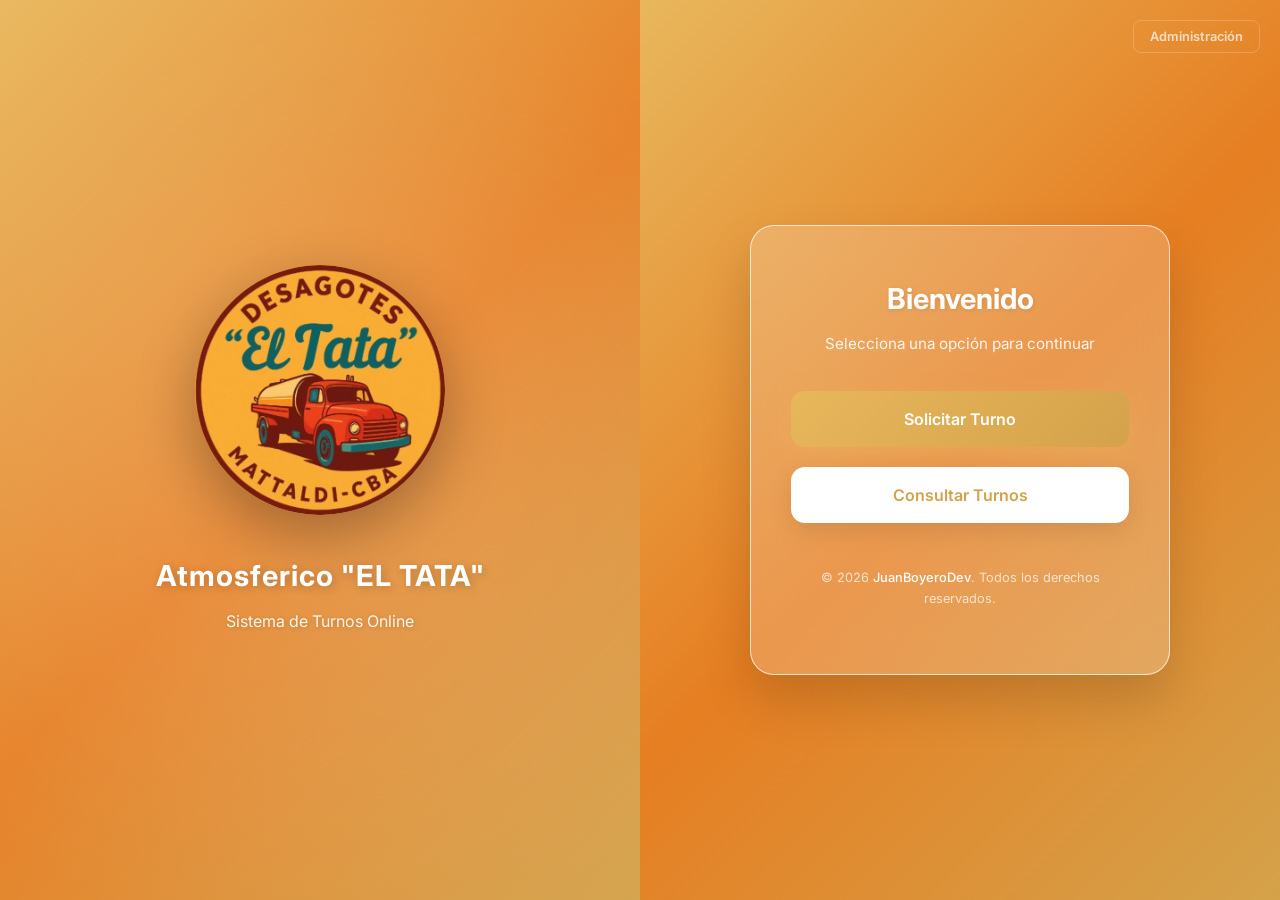
==== HTML/admin.html @ 3432a6a5 "feat: panel de administración con gestión de turnos y tarifas dinámicas- Crear admin.html con tabla " ====
<!DOCTYPE html>
<html lang="es">
<head>
    <meta charset="UTF-8">
    <meta name="viewport" content="width=device-width, initial-scale=1.0">
    <title>Panel de Administración</title>
    <link rel="stylesheet" href="../CSS/styles.css">
</head>
<body>
    <div class="main-container">
        <div class="left-panel">
            <div class="logo-container">
                <img src="../images/logoCirculo.png" alt="Logo Atmosferico EL TATA">
                <h1 class="brand-name">Atmosferico "EL TATA"</h1>
                <p class="brand-tagline">Panel de Administración</p>
            </div>
        </div>
        <div class="right-panel">
            <div class="glass-card">
                <h2>Gestionar Turnos</h2>
                <p class="subtitle">Seleccioná una localidad para ver los turnos</p>

                <div class="form-group">
                    <select id="localidad-select">
                        <option value="" disabled selected>Seleccionar Localidad</option>
                        <option value="Mattaldi">Mattaldi</option>
                        <option value="Jovita">Jovita</option>
                    </select>
                    <label for="localidad-select">Localidad:</label>
                </div>

                <div id="tabla-container" style="display: none;">
                    <table class="turnos-table">
                        <thead>
                            <tr>
                                <th>Nombre</th>
                                <th>Dirección</th>
                                <th>Teléfono</th>
                                <th>Acción</th>
                            </tr>
                        </thead>
                        <tbody id="turnos-body">
                        </tbody>
                    </table>
                </div>

                <div class="btn-home">
                    <button class="btn" onclick="window.location.href='index.html'">Volver al Inicio</button>
                </div>
            </div>
        </div>
    </div>

    <!-- Modal para registrar trabajo -->
    <div id="modal-trabajo" class="modal-overlay">
        <div class="modal-card glass-card">
            <h2>Registrar Trabajo</h2>
            <p class="subtitle" id="modal-info"></p>

            <div class="form-group">
                <label id="label-tarifa-aros">Costo Aros: -</label>
            </div>
            <div class="form-group">
                <label id="label-tarifa-tanques">Costo Tanques: -</label>
            </div>

            <div class="form-group">
                <input type="number" id="cantidad-aros" min="0" value="0">
                <label for="cantidad-aros">Cantidad de Aros:</label>
            </div>

            <div class="form-group">
                <input type="number" id="cantidad-tanques" min="0" value="0">
                <label for="cantidad-tanques">Cantidad de Tanques:</label>
            </div>

            <p class="total-label" id="total-cost">Total: $0</p>

            <button class="btn-submit" id="confirmar-trabajo">Confirmar y Marcar Completado</button>
            <button class="btn" style="margin-top: 10px;" onclick="document.getElementById('modal-trabajo').style.display='none'">Cancelar</button>
        </div>
    </div>

    <!-- Modal de éxito -->
    <div id="modal-exito" class="modal-overlay">
        <div class="modal-card glass-card">
            <h2>Trabajo Registrado</h2>
            <p class="subtitle">El turno fue marcado como completado exitosamente.</p>
            <button class="btn-submit" onclick="window.location.reload()">Entendido</button>
        </div>
    </div>

    <script>
    if (!sessionStorage.getItem("adminAuth")) {
        window.location.href = "index.html";
    }
    </script>
    <script src="../JS/admin.js"></script>
</body>
</html>
---- CSS/styles.css ----
@import url('https://fonts.googleapis.com/css2?family=Inter:wght@300;400;500;600;700&display=swap');

:root {
  --dorado: #E8B75C;
  --dorado-oscuro: #d4a24a;
  --dorado-claro: #f0c874;
  --naranja: #e67e22;
  --naranja-oscuro: #d35400;
  --blanco: #ffffff;
  --blanco-90: rgba(255, 255, 255, 0.9);
  --blanco-70: rgba(255, 255, 255, 0.7);
  --blanco-20: rgba(255, 255, 255, 0.2);
  --texto: #2d3748;
  --texto-claro: #718096;
  --sombra: rgba(0, 0, 0, 0.1);
}

* {
  margin: 0;
  padding: 0;
  box-sizing: border-box;
}

html, body {
  height: 100%;
  font-family: 'Inter', sans-serif;
}

body {
  color: var(--texto);
  line-height: 1.6;
}

/* Animations */
@keyframes fadeIn {
  from { opacity: 0; transform: translateY(20px); }
  to { opacity: 1; transform: translateY(0); }
}

@keyframes fadeInLeft {
  from { opacity: 0; transform: translateX(-30px); }
  to { opacity: 1; transform: translateX(0); }
}

@keyframes fadeInRight {
  from { opacity: 0; transform: translateX(30px); }
  to { opacity: 1; transform: translateX(0); }
}

@keyframes float {
  0%, 100% { transform: translateY(0); }
  50% { transform: translateY(-10px); }
}

@keyframes shimmer {
  0% { background-position: -200% 0; }
  100% { background-position: 200% 0; }
}

/* Main Container - Split Layout */
.main-container {
  display: flex;
  min-height: 100vh;
  width: 100%;
}

/* Left Panel - Brand */
.left-panel {
  flex: 1;
  background: linear-gradient(135deg, var(--dorado) 0%, var(--naranja) 50%, var(--dorado-oscuro) 100%);
  display: flex;
  flex-direction: column;
  justify-content: center;
  align-items: center;
  padding: 40px;
  position: relative;
  overflow: hidden;
}

.left-panel::before {
  content: '';
  position: absolute;
  top: -50%;
  left: -50%;
  width: 200%;
  height: 200%;
  background: radial-gradient(circle, rgba(255,255,255,0.1) 0%, transparent 70%);
  animation: float 6s ease-in-out infinite;
}

.left-panel::after {
  content: '';
  position: absolute;
  bottom: -30%;
  right: -30%;
  width: 150%;
  height: 150%;
  background: radial-gradient(circle, rgba(255,255,255,0.08) 0%, transparent 60%);
  animation: float 8s ease-in-out infinite reverse;
}

.logo-container {
  position: relative;
  z-index: 1;
  text-align: center;
  animation: fadeInLeft 1s ease-out;
}

.logo-container img {
  width: 250px;
  height: 250px;
  border-radius: 50%;
  box-shadow: 0 20px 60px rgba(0, 0, 0, 0.3);
  animation: float 4s ease-in-out infinite;
  transition: transform 0.4s ease, box-shadow 0.4s ease;
}

.logo-container img:hover {
  transform: scale(1.08) rotate(5deg);
  box-shadow: 0 25px 70px rgba(0, 0, 0, 0.4);
}

.brand-name {
  margin-top: 30px;
  font-size: 1.8rem;
  font-weight: 700;
  color: var(--blanco);
  text-shadow: 2px 2px 10px rgba(0, 0, 0, 0.2);
  letter-spacing: 1px;
}

.brand-tagline {
  margin-top: 10px;
  font-size: 1rem;
  font-weight: 400;
  color: var(--blanco-90);
  text-shadow: 1px 1px 5px rgba(0, 0, 0, 0.15);
}

/* Right Panel - Glassmorphism */
.right-panel {
  flex: 1;
  background: linear-gradient(135deg, var(--dorado) 0%, var(--naranja) 50%, var(--dorado-oscuro) 100%);
  display: flex;
  justify-content: center;
  align-items: center;
  padding: 40px;
  position: relative;
}

.glass-card {
  width: 100%;
  max-width: 420px;
  padding: 50px 40px;
  background: var(--blanco-20);
  backdrop-filter: blur(20px);
  -webkit-backdrop-filter: blur(20px);
  border-radius: 24px;
  border: 1px solid var(--blanco-70);
  box-shadow: 0 25px 50px rgba(0, 0, 0, 0.15);
  animation: fadeInRight 1s ease-out 0.3s backwards;
}

.glass-card h2 {
  font-size: 1.8rem;
  font-weight: 700;
  color: var(--blanco);
  text-align: center;
  margin-bottom: 10px;
  text-shadow: 1px 1px 5px rgba(0, 0, 0, 0.1);
}

.glass-card .subtitle {
  font-size: 0.95rem;
  color: var(--blanco-90);
  text-align: center;
  margin-bottom: 35px;
}

/* Buttons */
.btn-group {
  display: flex;
  flex-direction: column;
  gap: 20px;
}

.btn {
  display: block;
  width: 100%;
  padding: 18px 30px;
  font-size: 1rem;
  font-weight: 600;
  font-family: 'Inter', sans-serif;
  color: var(--dorado-oscuro);
  background: var(--blanco);
  border: none;
  border-radius: 14px;
  cursor: pointer;
  box-shadow: 0 8px 25px rgba(0, 0, 0, 0.1);
  transition: all 0.3s ease;
  position: relative;
  overflow: hidden;
  text-decoration: none;
  text-align: center;
}

.btn::before {
  content: '';
  position: absolute;
  top: 0;
  left: -100%;
  width: 100%;
  height: 100%;
  background: linear-gradient(90deg, transparent, rgba(232, 183, 92, 0.3), transparent);
  transition: left 0.5s ease;
}

.btn:hover {
  transform: translateY(-4px);
  box-shadow: 0 12px 35px rgba(0, 0, 0, 0.2);
  background: linear-gradient(135deg, var(--dorado), var(--dorado-claro));
  color: var(--blanco);
}

.btn:hover::before {
  left: 100%;
}

.btn:active {
  transform: translateY(-2px);
  box-shadow: 0 6px 20px rgba(0, 0, 0, 0.15);
}

.btn-primary {
  background: linear-gradient(135deg, var(--dorado), var(--dorado-oscuro));
  color: var(--blanco);
  box-shadow: 0 8px 25px rgba(232, 183, 92, 0.4);
}

.btn-primary:hover {
  background: linear-gradient(135deg, var(--dorado-claro), var(--dorado));
  box-shadow: 0 12px 35px rgba(232, 183, 92, 0.5);
}

 

/* Form Styles */
.form-group {
  position: relative;
  margin-bottom: 25px;
  text-align: left;
}

.form-group label {
  position: absolute;
  top: 50%;
  left: 18px;
  transform: translateY(-50%);
  font-size: 1rem;
  color: var(--blanco-70);
  pointer-events: none;
  transition: all 0.3s ease;
  background: transparent;
  padding: 0 8px;
}

.form-group input:focus + label,
.form-group input:not(:placeholder-shown) + label {
  top: -10px;
  left: 14px;
  font-size: 0.8rem;
  color: var(--blanco);
  background: linear-gradient(135deg, var(--dorado), var(--naranja));
  font-weight: 500;
  border-radius: 4px;
}

.form-group input {
  width: 100%;
  padding: 16px 18px;
  font-size: 1rem;
  font-family: 'Inter', sans-serif;
  border: 2px solid var(--blanco-20);
  border-radius: 12px;
  background: var(--blanco-20);
  color: var(--blanco);
  transition: all 0.3s ease;
  outline: none;
}

.form-group input::placeholder {
  color: transparent;
}

.form-group input:focus {
  border-color: var(--blanco-70);
  background: rgba(255, 255, 255, 0.25);
  box-shadow: 0 0 0 4px rgba(255, 255, 255, 0.1);
}

.form-group input::placeholder {
  color: var(--blanco-70);
}

/* Select Styles */
.form-group select {
  width: 100%;
  padding: 16px 18px;
  font-size: 1rem;
  font-family: 'Inter', sans-serif;
  border: 2px solid var(--blanco-20);
  border-radius: 12px;
  background: var(--blanco-20);
  color: var(--blanco);
  transition: all 0.3s ease;
  outline: none;
  cursor: pointer;
  appearance: none;
  -webkit-appearance: none;
  -moz-appearance: none;
  background-image: url("data:image/svg+xml,%3Csvg xmlns='http://www.w3.org/2000/svg' width='24' height='24' viewBox='0 0 24 24' fill='none' stroke='white' stroke-width='2' stroke-linecap='round' stroke-linejoin='round'%3E%3Cpolyline points='6 9 12 15 18 9'%3E%3C/polyline%3E%3C/svg%3E");
  background-repeat: no-repeat;
  background-position: right 15px center;
  background-size: 18px;
}

.form-group select:focus {
  border-color: var(--blanco-70);
  background-color: rgba(255, 255, 255, 0.25);
  box-shadow: 0 0 0 4px rgba(255, 255, 255, 0.1);
}

.form-group select option {
  background: var(--dorado-claro);
  color: var(--texto);
  padding: 12px;
}

.form-group select:hover {
  border-color: var(--blanco-70);
}

.form-group label {
  position: absolute;
  top: -10px;
  left: 14px;
  font-size: 0.8rem;
  color: var(--blanco);
  background: linear-gradient(135deg, var(--dorado), var(--naranja));
  font-weight: 500;
  border-radius: 4px;
  padding: 0 8px;
  pointer-events: none;
  transition: all 0.3s ease;
}

/* Submit Button */
.btn-submit {
  width: 100%;
  padding: 16px;
  font-size: 1rem;
  font-weight: 600;
  font-family: 'Inter', sans-serif;
  color: var(--dorado-oscuro);
  background: var(--blanco);
  border: none;
  border-radius: 12px;
  cursor: pointer;
  box-shadow: 0 8px 25px rgba(0, 0, 0, 0.1);
  transition: all 0.3s ease;
  margin-top: 10px;
}

.btn-submit:hover {
  transform: translateY(-3px);
  box-shadow: 0 12px 35px rgba(0, 0, 0, 0.2);
  background: linear-gradient(135deg, var(--dorado), var(--dorado-claro));
  color: var(--blanco);
}

.btn-submit:active {
  transform: translateY(-1px);
}

/* Home Button */
.btn-home {
  margin-top: 20px;
}

.btn-home .btn {
  background: transparent;
  color: var(--blanco);
  border: 2px solid var(--blanco-70);
  box-shadow: none;
}

.btn-home .btn:hover {
  background: var(--blanco-20);
  border-color: var(--blanco);
  box-shadow: 0 8px 25px rgba(0, 0, 0, 0.1);
}

/* Copyright */
.copyright {
  text-align: center;
  padding: 15px;
  margin-top: 30px;
  animation: fadeIn 1s ease-out 0.8s backwards;
}

.copyright h6 {
  font-size: 0.8rem;
  font-weight: 400;
  color: var(--blanco-70);
}

.copyright a {
  color: var(--blanco);
  text-decoration: none;
  font-weight: 500;
  transition: color 0.3s ease;
}

.copyright a:hover {
  color: var(--dorado);
  text-decoration: underline;
}

/* Botón Administración */
.btn-admin {
  position: absolute;
  top: 20px;
  right: 20px;
  padding: 8px 16px;
  font-size: 0.8rem;
  font-weight: 600;
  font-family: 'Inter', sans-serif;
  color: var(--blanco-70);
  background: transparent;
  border: 1px solid var(--blanco-20);
  border-radius: 8px;
  cursor: pointer;
  transition: all 0.3s ease;
  z-index: 10;
}

.btn-admin:hover {
  color: var(--blanco);
  border-color: var(--blanco-70);
  background: var(--blanco-20);
}

/* Modal */
.modal-overlay {
  display: none;
  position: fixed;
  top: 0;
  left: 0;
  width: 100%;
  height: 100%;
  background: rgba(0, 0, 0, 0.5);
  backdrop-filter: blur(5px);
  -webkit-backdrop-filter: blur(5px);
  justify-content: center;
  align-items: center;
  z-index: 1000;
  animation: fadeIn 0.3s ease-out;
}

.modal-overlay .modal-card {
  max-width: 400px;
  padding: 40px 35px;
}

.modal-overlay h2 {
  color: var(--dorado);
}

.modal-overlay .subtitle {
  color: var(--blanco-90);
  font-size: 0.95rem;
}

/* Tabla de turnos */
.turnos-table {
  width: 100%;
  border-collapse: collapse;
  margin-top: 20px;
}

.turnos-table th,
.turnos-table td {
  padding: 12px 8px;
  text-align: left;
  color: var(--blanco);
  border-bottom: 1px solid var(--blanco-20);
  font-size: 0.85rem;
}

.turnos-table th {
  font-weight: 600;
  color: var(--dorado);
  border-bottom: 2px solid var(--dorado);
}

.turnos-table tr:hover {
  background: var(--blanco-20);
}

.btn-completar {
  padding: 6px 14px;
  font-size: 0.8rem;
  font-weight: 600;
  font-family: 'Inter', sans-serif;
  color: var(--blanco);
  background: linear-gradient(135deg, var(--dorado), var(--naranja));
  border: none;
  border-radius: 8px;
  cursor: pointer;
  transition: all 0.3s ease;
}

.btn-completar:hover {
  transform: translateY(-2px);
  box-shadow: 0 6px 20px rgba(232, 183, 92, 0.4);
}

.total-label {
  font-size: 1.2rem;
  font-weight: 700;
  color: var(--dorado);
  text-align: center;
  margin: 20px 0;
}

/* Responsive - Tablet */
@media (max-width: 1024px) {
  .main-container {
    flex-direction: column;
  }

  .left-panel {
    min-height: 40vh;
    padding: 30px;
  }

  .logo-container img {
    width: 180px;
    height: 180px;
  }

  .brand-name {
    font-size: 1.5rem;
  }

  .right-panel {
    min-height: 60vh;
    padding: 30px;
  }

  .glass-card {
    padding: 40px 30px;
  }
}

/* Responsive - Mobile */
@media (max-width: 600px) {
  .left-panel {
    min-height: 35vh;
    padding: 25px 20px;
  }
  
  .logo-container img {
    width: 140px;
    height: 140px;
  }

  .brand-name {
    font-size: 1.3rem;
    margin-top: 20px;
    font-style: Monserrat, sans-serif;
  }

  .brand-tagline {
    font-size: 0.85rem;
  }

  .right-panel {
    min-height: 65vh;
    padding: 25px 15px;
  }

  .glass-card {
    padding: 30px 20px;
    border-radius: 20px;
  }

  .glass-card h2 {
    font-size: 1.5rem;
  }

  .btn {
    padding: 15px 25px;
    font-size: 0.95rem;
  }
}
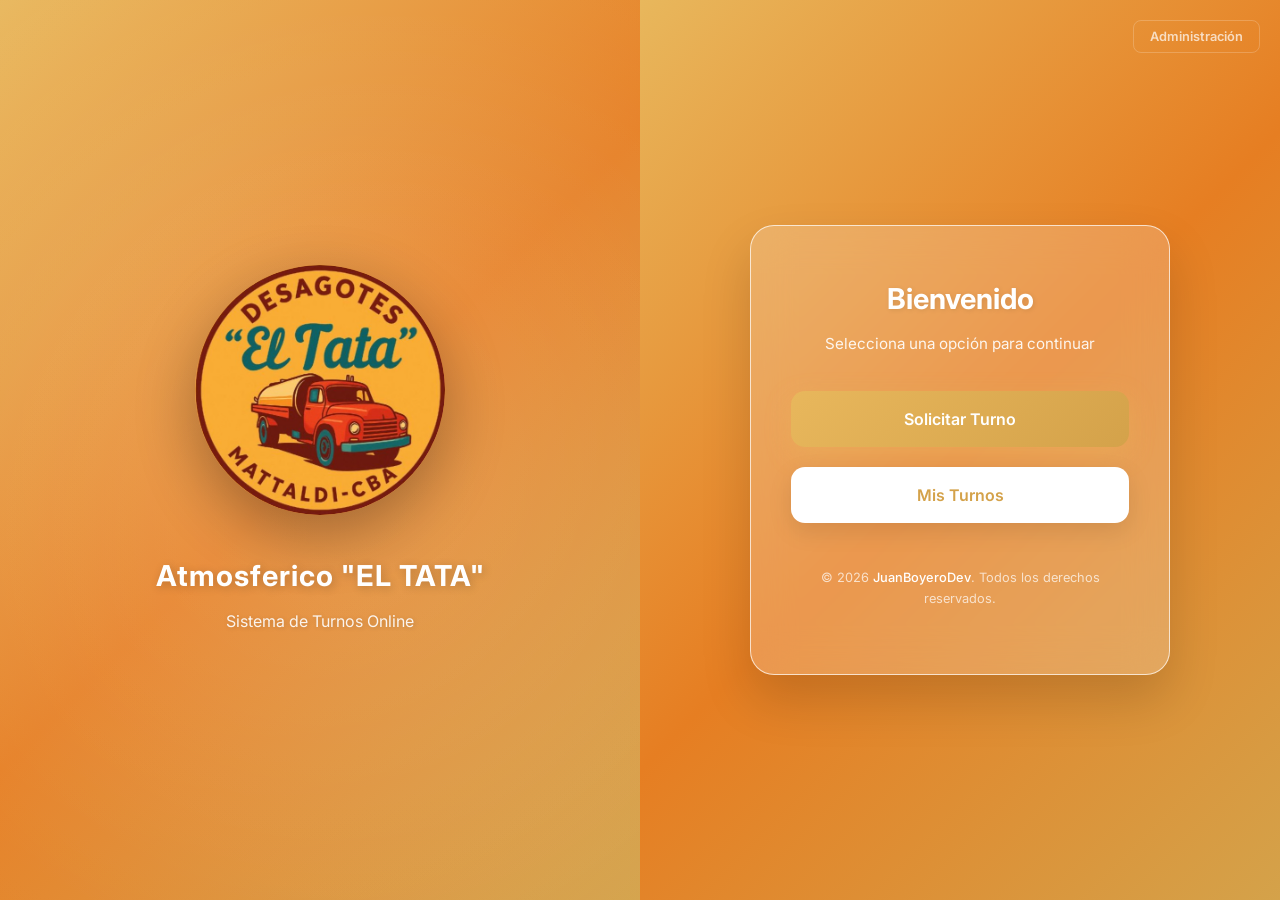
==== commit 6a7deb64: "fix: mejoras de UX, seguridad y validación- Ofuscar credenciales de admin con base64 en index.html- " ====
--- a/HTML/admin.html
+++ b/HTML/admin.html
@@ -36,6 +36,7 @@
                                 <th>Nombre</th>
                                 <th>Dirección</th>
                                 <th>Teléfono</th>
+                                <th>Localidad</th>
                                 <th>Acción</th>
                             </tr>
                         </thead>
--- a/CSS/styles.css
+++ b/CSS/styles.css
@@ -425,6 +425,42 @@
   color: var(--dorado);
   text-decoration: underline;
 }
+
+/* Resultado de consulta */
+.turno-resultado {
+  background: var(--blanco-20);
+  border: 1px solid var(--blanco-70);
+  border-radius: 12px;
+  padding: 15px;
+  margin-bottom: 15px;
+}
+
+.turno-resultado p {
+  margin: 5px 0;
+  font-size: 0.9rem;
+  color: var(--blanco);
+}
+
+.turno-resultado strong {
+  color: var(--dorado);
+  font-size: 1rem;
+}
+
+.sin-resultados {
+  color: var(--blanco-70);
+  text-align: center;
+  font-style: italic;
+}
+
+.loading-text {
+  color: var(--dorado);
+  text-align: center;
+  font-style: italic;
+}
+
+.estado-Pendiente-de-Confirmacion { color: var(--naranja); font-weight: 600; }
+.estado-Pendiente { color: var(--dorado); font-weight: 600; }
+.estado-Completado { color: #48bb78; font-weight: 600; }
 
 /* Botón Administración */
 .btn-admin {
